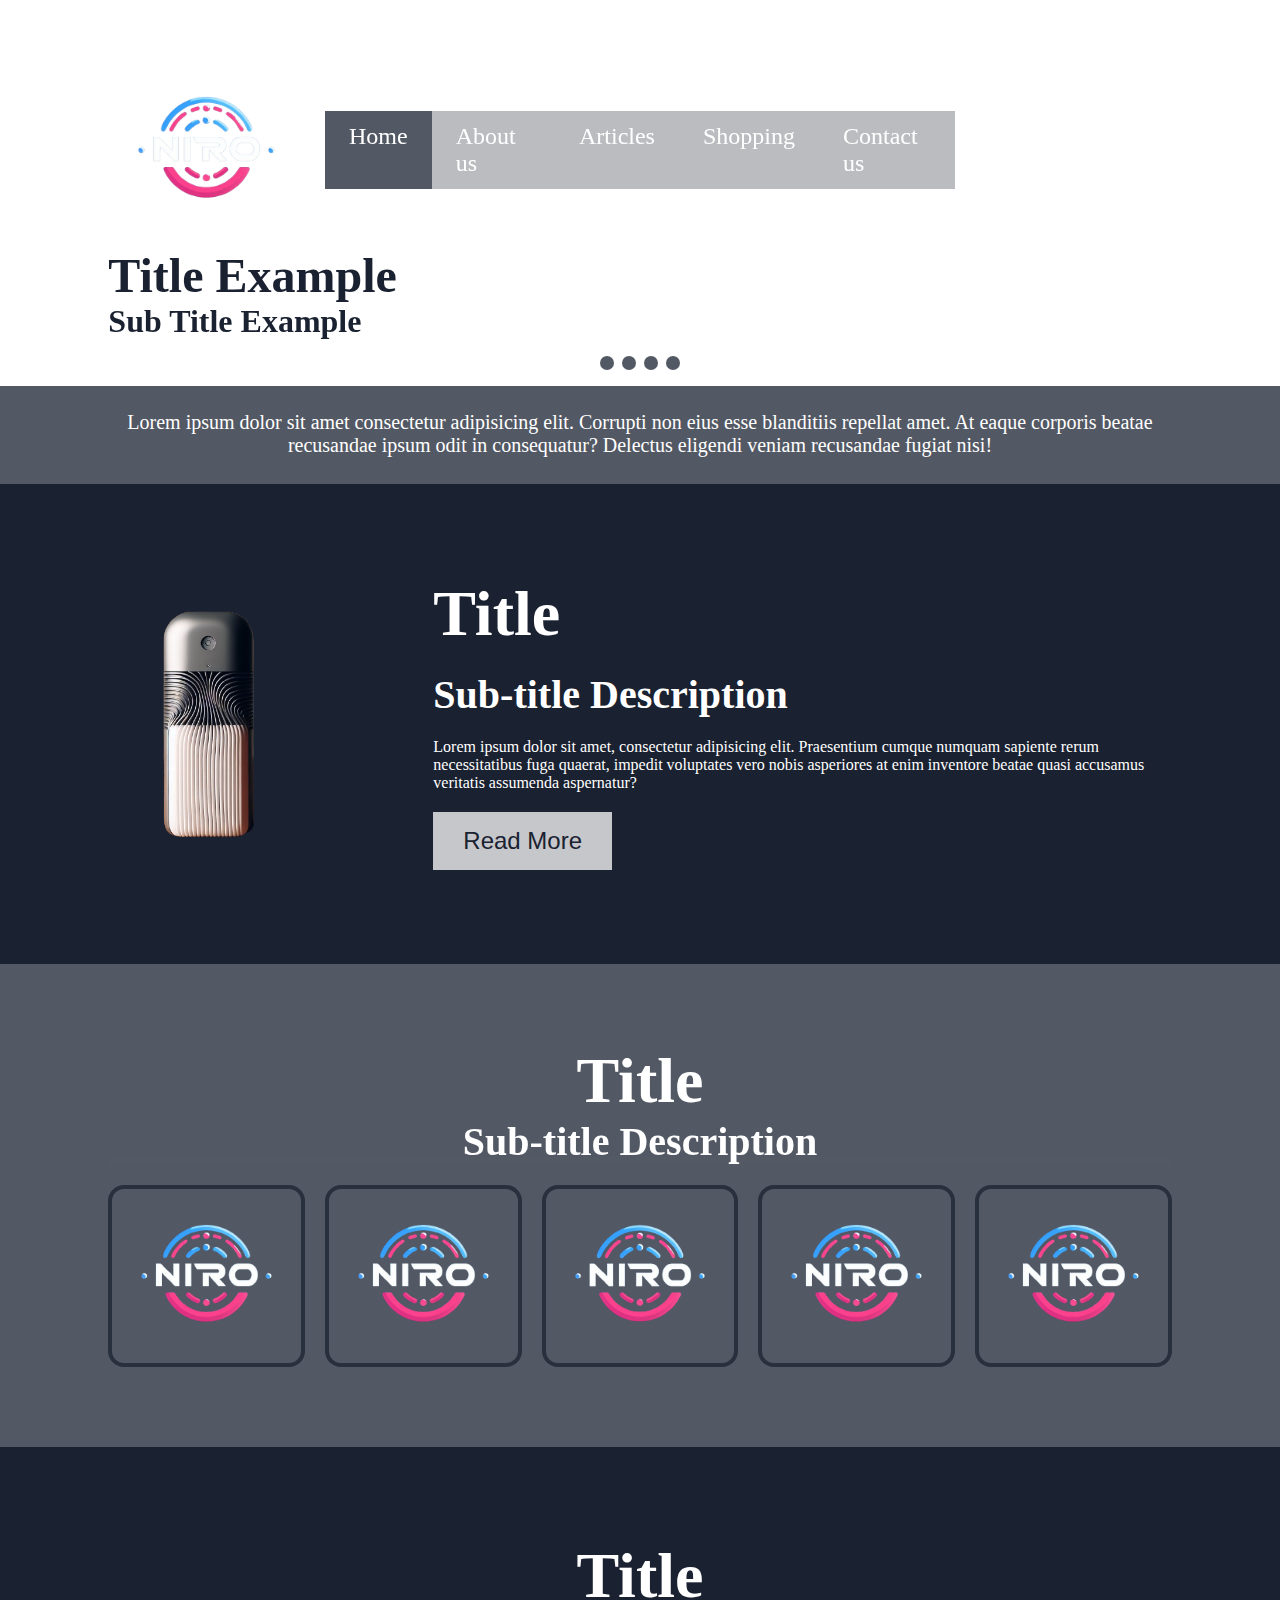
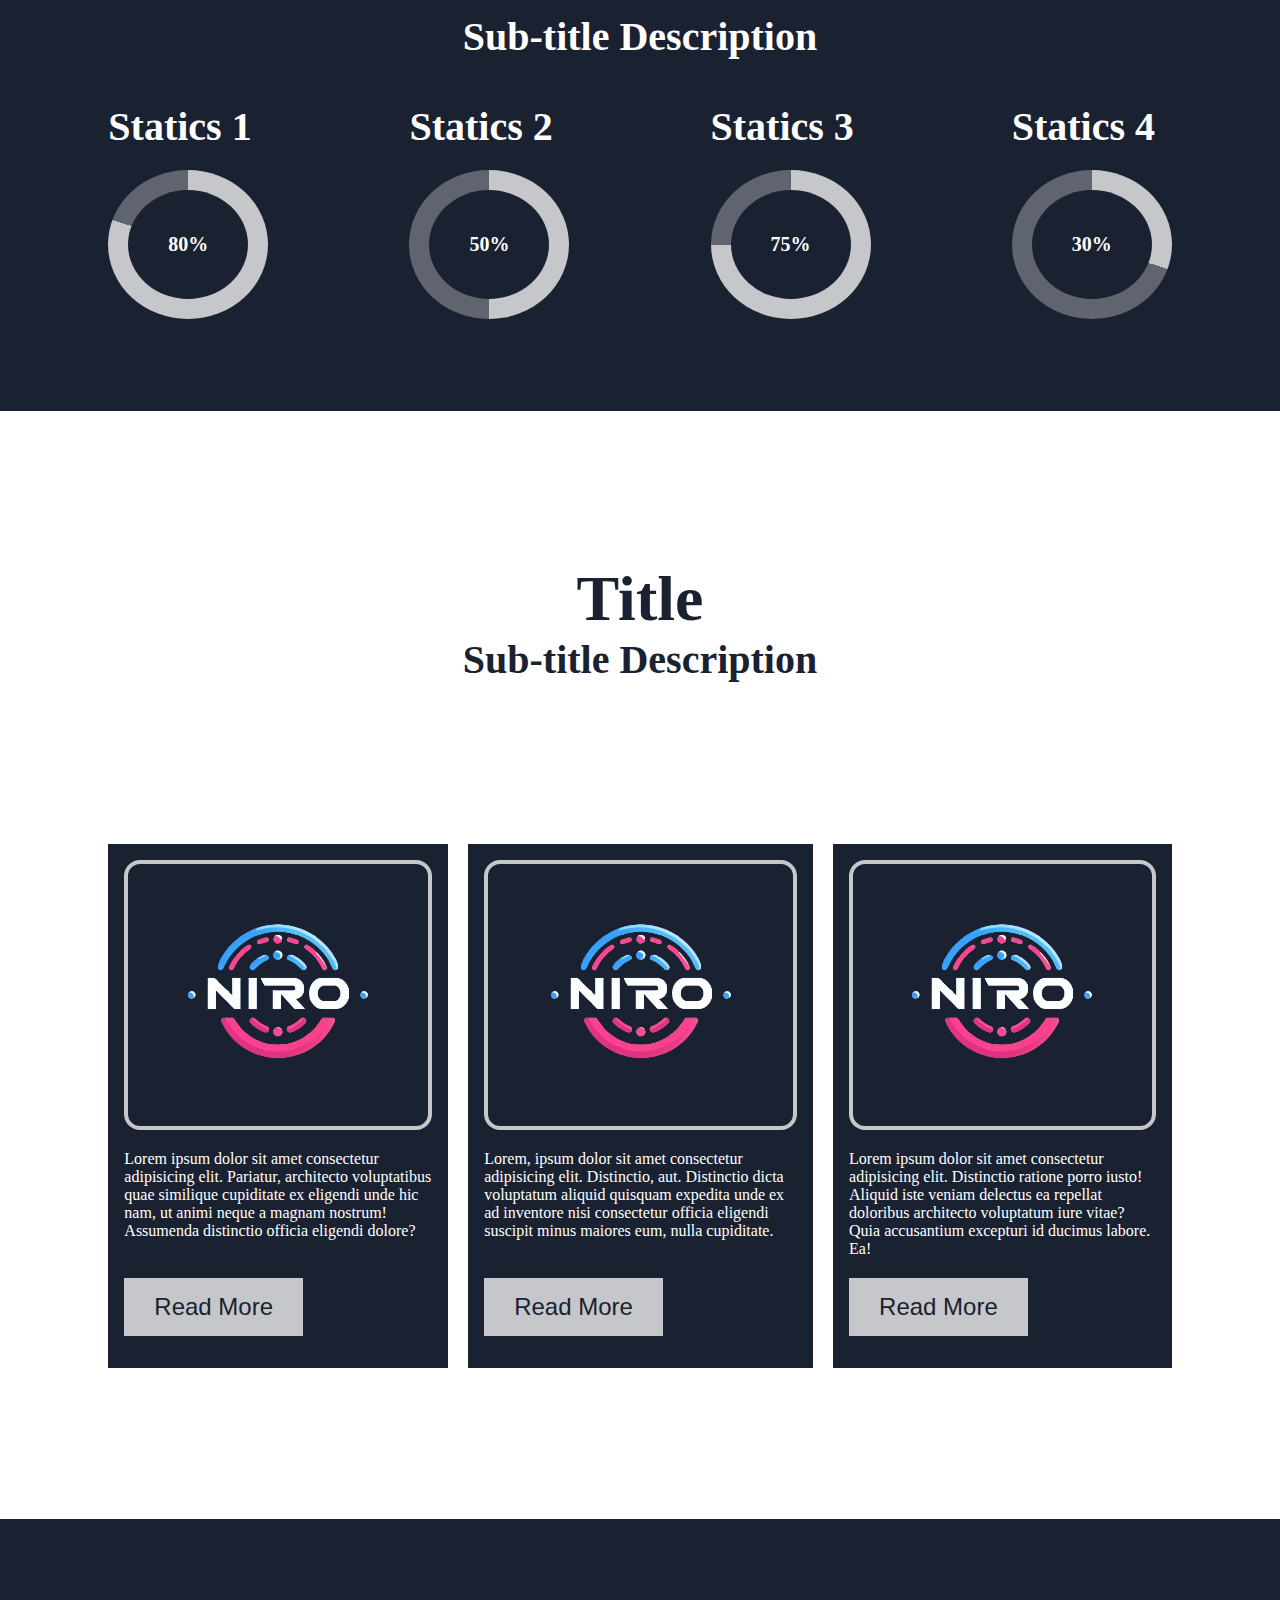
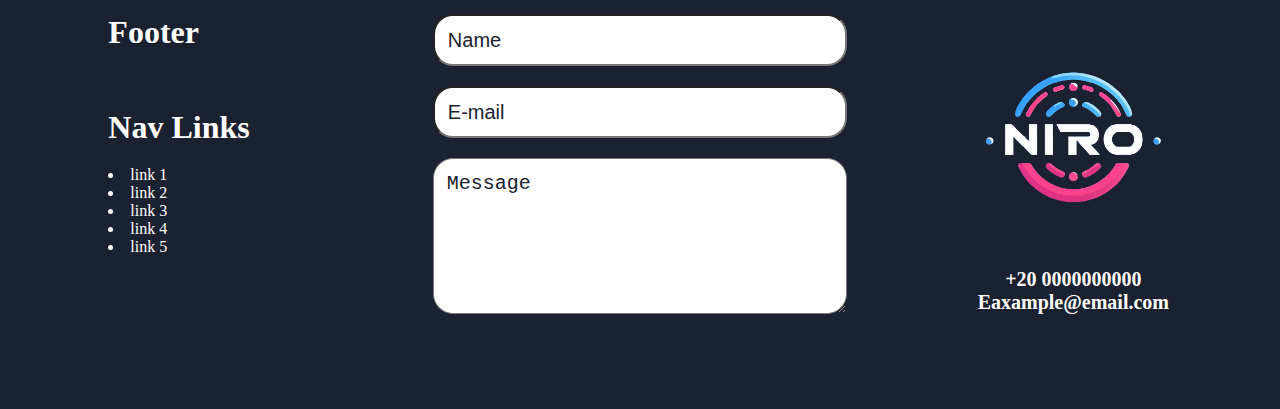
==== index.html @ 6268d71a "Inilaizing" ====
<!DOCTYPE html>
<html lang="en">
  <head>
    <meta charset="UTF-8" />
    <meta name="viewport" content="width=device-width, initial-scale=1.0" />
    <link rel="shortcut icon" href="./images/file.enc" type="image/x-icon" />
    <link rel="stylesheet" href="./glopal.css" />
    <link rel="stylesheet" href="./home.css" />
    <title>Nitro || Home Page</title>
  </head>
  <body>
    <header></header>
    <aside></aside>
    <main>
      <section id="information" class="section1">
        <div class="img-wraper1"></div>
        <article>
          <h1>Title</h1>
          <h3>Sub-title Description</h3>
          <p>
            Lorem ipsum dolor sit amet, consectetur adipisicing elit.
            Praesentium cumque numquam sapiente rerum necessitatibus fuga
            quaerat, impedit voluptates vero nobis asperiores at enim inventore
            beatae quasi accusamus veritatis assumenda aspernatur?
          </p>
          <button>Read More</button>
        </article>
      </section>
      <section id="gallery-slider" class="section2">
        <div class="info-wraper1">
          <h1>Title</h1>
          <h3>Sub-title Description</h3>
        </div>
        <div class="img-wraper1">
          <div class="img-wraper2"></div>
          <div class="img-wraper2"></div>
          <div class="img-wraper2"></div>
          <div class="img-wraper2"></div>
          <div class="img-wraper2"></div>
        </div>
      </section>
      <section id="statics" class="section3">
        <div class="info-wraper1">
          <h1>Title</h1>
          <h3>Sub-title Description</h3>
        </div>
        <div class="info-wraper2">
          <div class="info-wraper3">
            <h3>Statics 1</h3>
            <div class="range range1">
              <div class="precent">80%</div>
            </div>
          </div>
          <div class="info-wraper3">
            <h3>Statics 2</h3>
            <div class="range range2">
              <div class="precent">50%</div>
            </div>
          </div>
          <div class="info-wraper3">
            <h3>Statics 3</h3>
            <div class="range range3">
              <div class="precent">75%</div>
            </div>
          </div>
          <div class="info-wraper3">
            <h3>Statics 4</h3>
            <div class="range range4">
              <div class="precent">30%</div>
            </div>
          </div>
        </div>
      </section>
      <section id="reviews" class="section4">
        <div class="info-wraper1">
          <h1>Title</h1>
          <h3>Sub-title Description</h3>
        </div>
        <div class="info-wraper2">
          <div class="info-wraper3">
            <div class="img-wraper1"></div>
            <p>
              Lorem ipsum dolor sit amet consectetur adipisicing elit. Pariatur,
              architecto voluptatibus quae similique cupiditate ex eligendi unde
              hic nam, ut animi neque a magnam nostrum! Assumenda distinctio
              officia eligendi dolore?
            </p>
            <button>Read More</button>
          </div>
          <div class="info-wraper3">
            <div class="img-wraper1"></div>
            <p>
              Lorem, ipsum dolor sit amet consectetur adipisicing elit.
              Distinctio, aut. Distinctio dicta voluptatum aliquid quisquam
              expedita unde ex ad inventore nisi consectetur officia eligendi
              suscipit minus maiores eum, nulla cupiditate.
            </p>
            <button>Read More</button>
          </div>
          <div class="info-wraper3">
            <div class="img-wraper1"></div>
            <p>
              Lorem ipsum dolor sit amet consectetur adipisicing elit.
              Distinctio ratione porro iusto! Aliquid iste veniam delectus ea
              repellat doloribus architecto voluptatum iure vitae? Quia
              accusantium excepturi id ducimus labore. Ea!
            </p>
            <button>Read More</button>
          </div>
        </div>
        <div class="slider">
          <span id="r1"></span>
          <span id="r2"></span>
          <span id="r3"></span>
          <span id="r4"></span>
        </div>
      </section>
    </main>
    <footer></footer>
    <script src="./glopal.js"></script>
    <script src="./home.js"></script>
  </body>
</html>
---- glopal.css ----
* {
    margin: 0;
    padding: 0;
    box-sizing: border-box;
}
:root {
    --color1: rgba(255, 255, 255, 100%);
    --color1-75: rgba(255, 255, 255, 75%);
    --color1-50: rgba(255, 255, 255, 50%);
    --color1-30: rgba(255, 255, 255, 30%);
    --color2: rgba(26, 33, 48, 100%);
    --color2-75: rgba(26, 33, 48, 75%);
    --color2-50: rgba(26, 33, 48, 50%);
    --color2-30: rgba(26, 33, 48, 30%);
    --color3: rgba(131, 180, 255, 100%);
    --color3-75: rgba(131, 180, 255, 75%);
    --color3-50: rgba(131, 180, 255, 50%);
    --color3-30: rgba(131, 180, 255, 30%);
}
/* #################### header #################### */
header {
    background: url(./images/476eaed507dc46eaae9f7516cd02522b.png~tplv-6bxrjdptv7-image.png) no-repeat;
    background-position: top center;
    background-size: cover;
    background-color: var(--color1-40);
    background-blend-mode: overlay;
    display: grid;
    grid-template-columns: repeat(12, 1fr);
    grid-template-rows: 2fr 0.75fr auto 1fr;
    padding:  3.25em 0 0 0;
    color: var(--color2);
    column-gap: 1.25em;
    animation: positioning 10s ease-in-out infinite alternate;
}
header .info-wraper1 {
    grid-area: 1 / 2 / 1 span / 10 span;
    display: grid;
    grid-template-columns: repeat(10, 1fr);
    grid-template-rows: 0.5fr 0.25fr 0.5fr;
    backdrop-filter: blur(0.25em);
    gap: 1.25em;
}
header .info-wraper1 .logo {
    grid-area: 1 / 1 / 3 span / 2 span;
    background: url(./images/778888e7e22f4e7ca39a006583a28d4b.png_tplv-6bxrjdptv7-image-removebg-preview.png) no-repeat;
    background-position: center center;
    background-size: cover;
}
header .info-wraper1 nav{
    grid-area: 2 / 3 / 1 span / 6 span;
    display: flex;
    color: var(--color1);
    font-size: 1.5em;
}
header .info-wraper1 nav div {
    padding: 0.5em 1em;
    cursor: pointer;
    background: var(--color2-30);
}
header .info-wraper1 nav div:hover {
    background: var(--color2-75);
    transition: 0.25s ease-in;
}
header .info-wraper2 {
    grid-area: 2 / 2 / 1 span / 10 span;
    backdrop-filter: blur(0.25em);
}
header .info-wraper2 h2 {
    font-size: 3em;
}
header .info-wraper2 h4 {
    font-size: 2em;
}
header .slider {
    grid-area: 3 / 2 / 1 span / 10 span;
    display: flex;
    justify-content: center;
    gap: 0.5em;
    backdrop-filter: blur(0.25em);
    padding: 1em;
}
header .slider div {
    width: 0.875em;
    height: 0.875em;
    background: var(--color2-75);
    border-radius: 50%;
}
header .info-wraper3 {
    grid-area: 4 / 1 / 1 span / 12 span;
    font-size: 1.25em;
    background: var(--color2-75);
    color: var(--color1);
    display: grid;
    grid-template-columns: repeat(12, 1fr);
    grid-template-rows: 0.5fr 1fr 0.5fr;
    text-align: center;
}
header .info-wraper3 p {
    grid-area: 2 / 2 / 1 span / 10 span;
}
/* #################### Footer #################### */
footer {
    display: grid;
    grid-template-columns: repeat(12, 1fr);
    grid-template-rows: 1fr 4fr 1fr;
    gap: 1.25em;
    color: var(--color1);
    background: var(--color2);
}
footer .info-wraper1 {
    grid-area: 2 / 2 / 1 span / 3 span;
    display: flex;
    flex-flow: column;
    justify-content: space-between;
}
footer .info-wraper1 h4 {
    font-size: 2em;
}
footer .info-wraper1 .info-wraper2 {
    display: flex;
    flex-flow: column;
    gap: 1.25em;
}
footer .info-wraper1 .info-wraper2 ul {
    list-style-position: inside;
    display: flex;
    flex-flow: column;
}
footer .info-wraper1 .info-wraper2 ul li {
    cursor: pointer;
}
footer form {
    grid-area: 2 / 5 / 1 span / 4 span;
    display: grid;
    grid-template-rows: 1fr 1fr 3fr;
    gap: 1.25em;
}
footer form * {
    padding: 0.625em;
    font-size: 1.25em;
    border-radius: 1em;
}
footer form *::placeholder{
    color: var(--color2);
}
footer form textarea {
    font-size: 1.25rem;
}
footer .info-wraper3 {
    grid-area: 2 / 10 / 1 span / 2 span;
    display: grid;
    grid-template-rows: 1fr auto auto;
    font-size: 1.25em;
    text-align: center;
    font-weight: 600;
}
footer .info-wraper3 .logo {
    background: url(./images/778888e7e22f4e7ca39a006583a28d4b.png_tplv-6bxrjdptv7-image-removebg-preview.png) no-repeat;
    background-position: center center;
    background-size: cover;
}
/* #################### Animations #################### */
@keyframes positioning {
    0%{
        background-position: top center;
    }
    
    100% {
        background-position: bottom center;
    }
}
@keyframes hover {
    0% {
        background: linear-gradient(0deg, var(--color1)0%, var(--color1-75) 5%);
        color: var(--color1);
    }
    10% {
        background: linear-gradient(0deg, var(--color1)10%, var(--color1-75)20%);
        color: var(--color1);
    }
    20% {
        background: linear-gradient(0deg, var(--color1)20%, var(--color1-75)30%);
        color: var(--color1);
    }
    30% {
        background: linear-gradient(0deg, var(--color1)30%, var(--color1-75)40%);
        color: var(--color1);
    }
    40% {
        background: linear-gradient(0deg, var(--color1)40%, var(--color1-75)50%);
        color: var(--color1);
    }
    50% {
        background: linear-gradient(0deg, var(--color1)50%, var(--color1-75)60%);
        color: var(--color1);
    }
    60% {
        background: linear-gradient(0deg, var(--color1)60%, var(--color1-75)70%);
    }
    70% {
        background: linear-gradient(0deg, var(--color1)70%, var(--color1-75)80%);
    }
    80% {
        background: linear-gradient(0deg, var(--color1)80%, var(--color1-75)90%);
    }
    90% {
        background: linear-gradient(0deg, var(--color1)90%, var(--color1-75)100%);
    }
    100% {
        background: linear-gradient(0deg, var(--color1)100%, var(--color1-75)0%);
    }
    80%, 90%, 100% {
        outline: 0.1em solid var(--color2);
        box-shadow: 0.25em 0.25em 0.1em var(--color1);
    }
}
---- home.css ----
header #home {
    background: var(--color2-75);
}
/* #################### Section 1 #################### */
.section1 {
    background: var(--color2);
    color: var(--color1);
    display: grid;
    grid-template-columns: repeat(12, 1fr);
    grid-template-rows: 1fr 4fr 1fr;
    gap: 1.25em;
}
.section1 .img-wraper1 {
    grid-area: 2 / 2 / 1 span / 2 span;
    background: url(./images/bde7b0c1f82141dc91008e9b237a18a7.png_tplv-6bxrjdptv7-image-removebg-preview.png) no-repeat;
    background-position: center center;
    background-size: cover;
    border-radius: 1em;
}
.section1 article {
    grid-area: 2 / 5 / 1 span / 7 span;
    display: flex;
    flex-flow: column;
    gap: 1.25em;
    align-items: flex-start;
}
.section1 article h1 {
    font-size: 4em;
}
.section1 article h3 {
    font-size: 2.5em;
}
.section1 article button {
    font-size: 1.5em;
    padding: 0.625em 1.25em;
    background: var(--color1-75);
    color: var(--color2);
    border: none;
    cursor: pointer;
}
.section1 article button:hover {
    animation: hover 0.25s ease-in-out both alternate;
}
/* #################### Section 2 #################### */
.section2 {
    display: grid;
    grid-template-columns: repeat(12, 1fr);
    grid-template-rows: 1fr 2fr 3fr 1fr;
    gap: 1.25em;
    background-image: url(./images/db9808a01d484c7fa29d66a79b3c6370.png~tplv-6bxrjdptv7-image.png);
    background-position: center;
    background-color: var(--color2-75);
    background-blend-mode: color;
    color: var(--color1);
}
.section2 .info-wraper1 {
    grid-area: 2 / 2 / 1 span / 10 span;
    text-align: center;
    backdrop-filter: blur(0.2em);
}
.section2 .info-wraper1 h1 {
    font-size: 4em;
}
.section2 .info-wraper1 h3 {
    font-size: 2.5em;
}
.section2 .img-wraper1 {
    grid-area: 3 / 2 / 1 span / 10 span;
    display: flex;
    gap: 1.25em;
}
.section2 .img-wraper1 .img-wraper2 {
    width: calc((100% - 1.25em) / 3);
    border-radius: 1em;
    background: url(./images/778888e7e22f4e7ca39a006583a28d4b.png_tplv-6bxrjdptv7-image-removebg-preview.png) no-repeat;
    background-position: center center;
    background-size: cover;
    border: 0.25em solid var(--color2-75);
    transition: 0.25s ease-in-out;
    cursor: pointer;
}
.section2 .img-wraper1 .img-wraper2:hover {
    width: calc((100% - 1.25em) / 2);
    transition: 0.25s ease-in-out;
}
/* #################### Section 3 #################### */
.section3 {
    display: grid;
    grid-template-columns: repeat(12, 1fr);
    grid-template-rows: 1fr 2fr 3fr 1fr;
    gap: 1.25em;
    background: var(--color2);
    color: var(--color1)
}
.section3 .info-wraper1 {
    grid-area: 2 / 2 / 1 span / 10 span;
    text-align: center;
}
.section3 .info-wraper1 h1 {
    font-size: 4em;
}
.section3 .info-wraper1 h3 {
    font-size: 2.5em;
}
.section3 .info-wraper2 {
    grid-area: 3 / 2 / 1 span / 10 span;
    display: flex;
    justify-content: space-between;
}
.section3 .info-wraper2 .info-wraper3 {
    display: flex;
    flex-flow: column;
    gap: 1.25em;
}
.section3 .info-wraper2 .info-wraper3 h3 {
    font-size: 2.5em;
}
.range {
    background: conic-gradient(var(--color1-75)80%, var(--color1-30)0);
    padding: 1.25em;
    border-radius: 50%;
}
.range2 {
    background: conic-gradient(var(--color1-75)50%, var(--color1-30)0);
}
.range3 {
    background: conic-gradient(var(--color1-75)75%, var(--color1-30)0);
}
.range4 {
    background: conic-gradient(var(--color1-75)30%, var(--color1-30)0);
}
.precent {
    text-align: center;
    background: var(--color2);
    border-radius: 50%;
    font-size: 1.25em;
    padding: 2.15em 2em;
    font-weight: 800;
    width: fit-content;
}
/* #################### Section 4 #################### */
.section4 {
    display: grid;
    grid-template-columns: repeat(12, 1fr);
    grid-template-rows: 1fr 2fr 4fr 1fr;
    gap: 1.25em;
    color: var(--color2);
}
.section4 .info-wraper1 {
    grid-area: 2 / 2 / 1 span / 10 span;
    text-align: center;
}
.section4 .info-wraper1 h1 {
    font-size: 4em;
}
.section4 .info-wraper1 h3 {
    font-size: 2.5em;
}
.section4 .info-wraper2 {
    grid-area: 3 / 2 / 1 span / 10 span;
    display: flex;
    gap: 1.25em;
}
.section4 .info-wraper2 .info-wraper3 {
    display: grid;
    grid-template-rows: 2.5fr 1fr auto;
    gap: 1.25em;
    background: var(--color2);
    color: var(--color1);
    padding: 1em 1em 2em 1em;
}
.section4 .info-wraper2 .info-wraper3 .img-wraper1 {
    background: url(./images/778888e7e22f4e7ca39a006583a28d4b.png_tplv-6bxrjdptv7-image-removebg-preview.png) no-repeat;
    background-position: center center;
    background-size: contain;
    border: 0.25em solid var(--color1-75);
    border-radius: 1em;
    cursor: pointer;
}
.section4 .info-wraper2 .info-wraper3 .img-wraper1:hover {
    transition: 0.25s ease-in;
    background-blend-mode: color;
    background-color: var(--color1-30);
    backdrop-filter: blur(2em);
}
.section4 .info-wraper2 .info-wraper3 button {
    width: fit-content;
    font-size: 1.5em;
    padding: 0.625em 1.25em;
    background: var(--color1-75);
    color: var(--color2);
    border: none;
    cursor: pointer;
}
.section4 .info-wraper2 .info-wraper3 button:hover {
    animation: hover 0.25s ease-in-out both alternate;
}
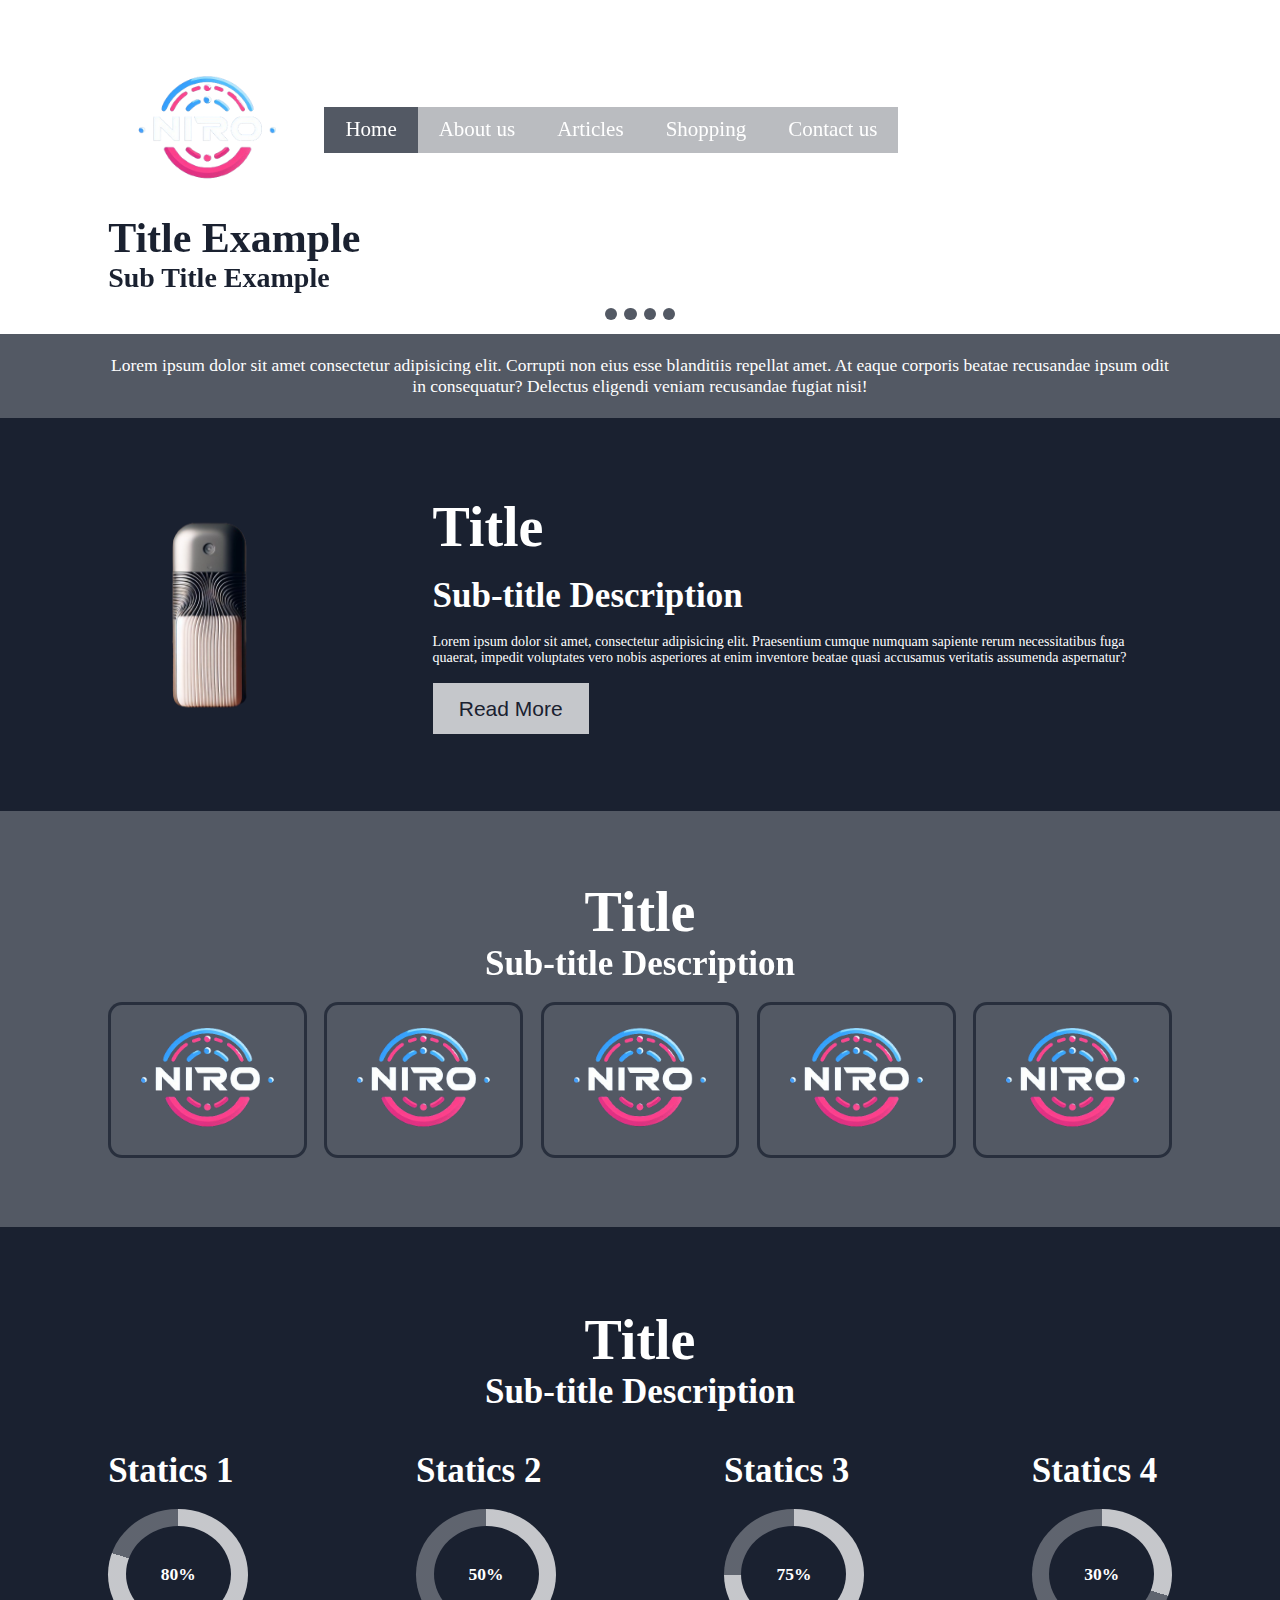
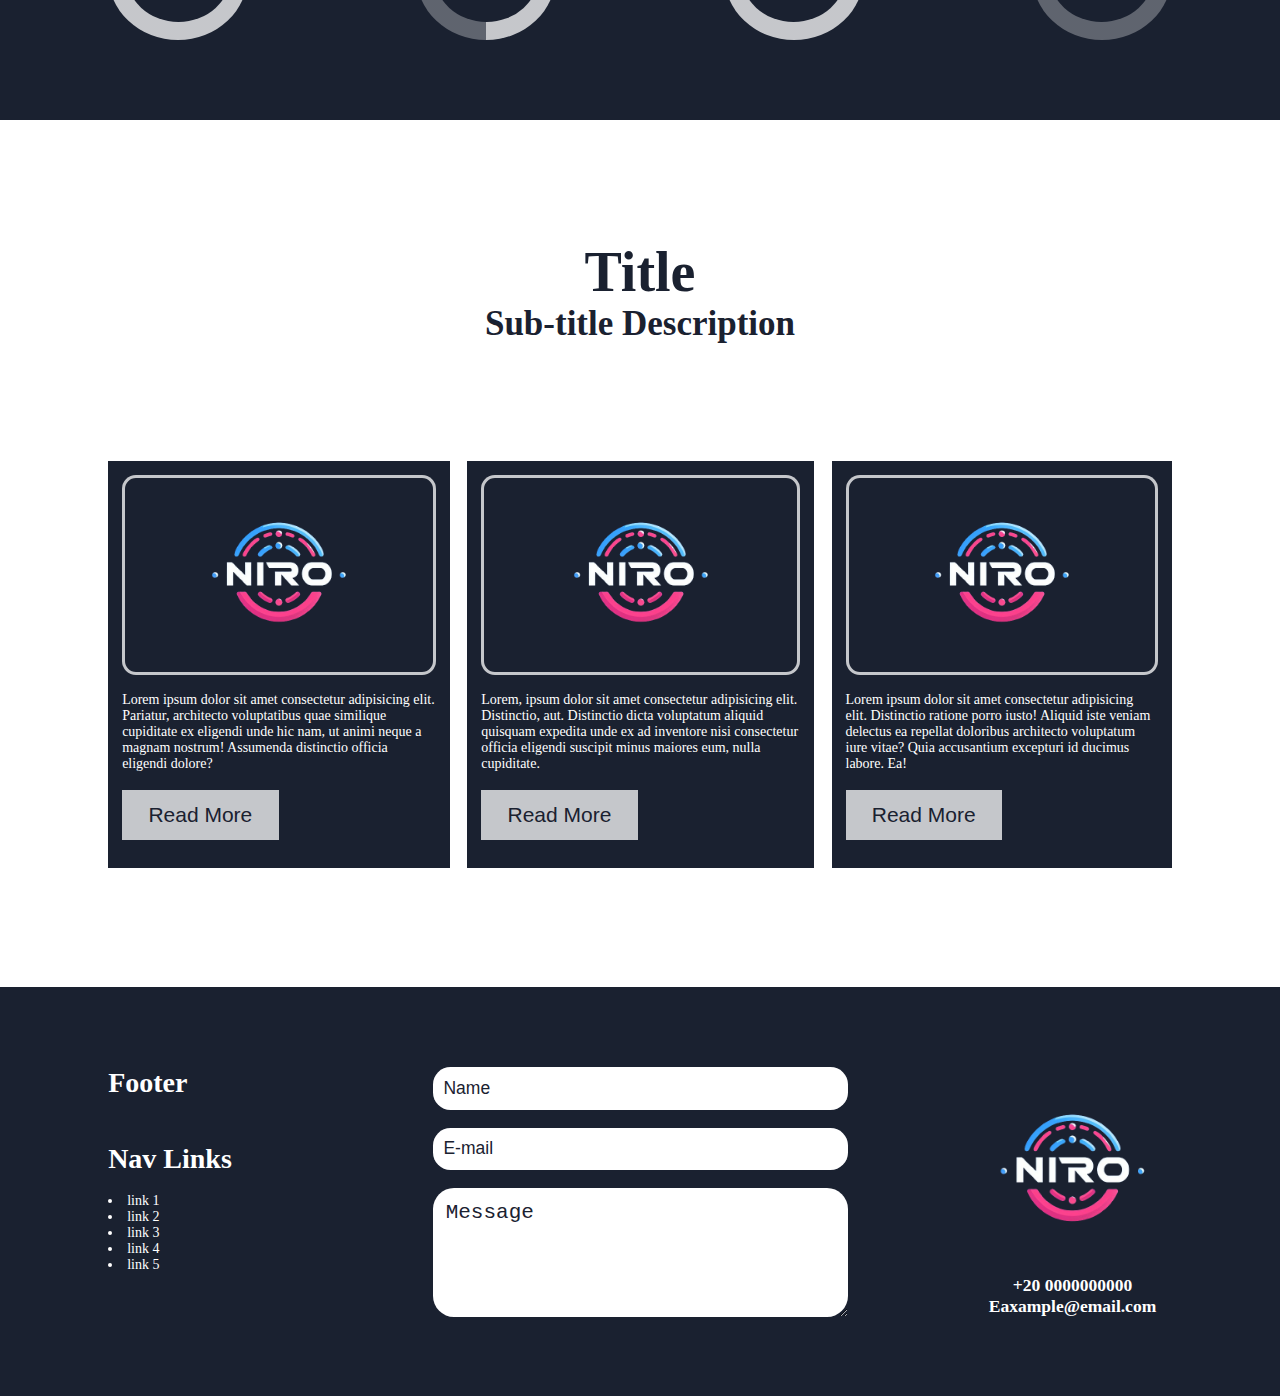
==== commit a25bee34: "Edite 2" ====
--- a/index.html
+++ b/index.html
@@ -3,7 +3,7 @@
   <head>
     <meta charset="UTF-8" />
     <meta name="viewport" content="width=device-width, initial-scale=1.0" />
-    <link rel="shortcut icon" href="./images/file.enc" type="image/x-icon" />
+    <link rel="shortcut icon" href="./images/Icon.png" type="image/x-icon" />
     <link rel="stylesheet" href="./glopal.css" />
     <link rel="stylesheet" href="./home.css" />
     <title>Nitro || Home Page</title>
--- a/glopal.css
+++ b/glopal.css
@@ -1,216 +1,256 @@
 * {
-    margin: 0;
-    padding: 0;
-    box-sizing: border-box;
+  margin: 0;
+  padding: 0;
+  box-sizing: border-box;
+  scroll-behavior: smooth;
 }
 :root {
-    --color1: rgba(255, 255, 255, 100%);
-    --color1-75: rgba(255, 255, 255, 75%);
-    --color1-50: rgba(255, 255, 255, 50%);
-    --color1-30: rgba(255, 255, 255, 30%);
-    --color2: rgba(26, 33, 48, 100%);
-    --color2-75: rgba(26, 33, 48, 75%);
-    --color2-50: rgba(26, 33, 48, 50%);
-    --color2-30: rgba(26, 33, 48, 30%);
-    --color3: rgba(131, 180, 255, 100%);
-    --color3-75: rgba(131, 180, 255, 75%);
-    --color3-50: rgba(131, 180, 255, 50%);
-    --color3-30: rgba(131, 180, 255, 30%);
+  --color1: rgba(255, 255, 255, 100%);
+  --color1-75: rgba(255, 255, 255, 75%);
+  --color1-50: rgba(255, 255, 255, 50%);
+  --color1-30: rgba(255, 255, 255, 30%);
+  --color2: rgba(26, 33, 48, 100%);
+  --color2-75: rgba(26, 33, 48, 75%);
+  --color2-50: rgba(26, 33, 48, 50%);
+  --color2-30: rgba(26, 33, 48, 30%);
+  --color3: rgba(131, 180, 255, 100%);
+  --color3-75: rgba(131, 180, 255, 75%);
+  --color3-50: rgba(131, 180, 255, 50%);
+  --color3-30: rgba(131, 180, 255, 30%);
 }
 /* #################### header #################### */
 header {
-    background: url(./images/476eaed507dc46eaae9f7516cd02522b.png~tplv-6bxrjdptv7-image.png) no-repeat;
-    background-position: top center;
-    background-size: cover;
-    background-color: var(--color1-40);
-    background-blend-mode: overlay;
-    display: grid;
-    grid-template-columns: repeat(12, 1fr);
-    grid-template-rows: 2fr 0.75fr auto 1fr;
-    padding:  3.25em 0 0 0;
-    color: var(--color2);
-    column-gap: 1.25em;
-    animation: positioning 10s ease-in-out infinite alternate;
+  background: url(./images/476eaed507dc46eaae9f7516cd02522b.png~tplv-6bxrjdptv7-image.png)
+    no-repeat;
+  background-position: top center;
+  background-size: cover;
+  background-color: var(--color1-40);
+  background-blend-mode: overlay;
+  display: grid;
+  grid-template-columns: repeat(12, 1fr);
+  grid-template-rows: 2fr 0.75fr auto 1fr;
+  padding: 3.25em 0 0 0;
+  color: var(--color2);
+  column-gap: 1.25em;
+  animation: positioning 10s ease-in-out infinite alternate;
 }
 header .info-wraper1 {
-    grid-area: 1 / 2 / 1 span / 10 span;
-    display: grid;
-    grid-template-columns: repeat(10, 1fr);
-    grid-template-rows: 0.5fr 0.25fr 0.5fr;
-    backdrop-filter: blur(0.25em);
-    gap: 1.25em;
+  grid-area: 1 / 2 / 1 span / 10 span;
+  display: grid;
+  grid-template-columns: repeat(10, 1fr);
+  grid-template-rows: 0.5fr 0.25fr 0.5fr;
+  backdrop-filter: blur(0.25em);
+  gap: 1.25em;
 }
 header .info-wraper1 .logo {
-    grid-area: 1 / 1 / 3 span / 2 span;
-    background: url(./images/778888e7e22f4e7ca39a006583a28d4b.png_tplv-6bxrjdptv7-image-removebg-preview.png) no-repeat;
-    background-position: center center;
-    background-size: cover;
-}
-header .info-wraper1 nav{
-    grid-area: 2 / 3 / 1 span / 6 span;
-    display: flex;
-    color: var(--color1);
-    font-size: 1.5em;
+  grid-area: 1 / 1 / 3 span / 2 span;
+  background: url(./images/778888e7e22f4e7ca39a006583a28d4b.png_tplv-6bxrjdptv7-image-removebg-preview.png)
+    no-repeat;
+  background-position: center center;
+  background-size: cover;
+}
+header .info-wraper1 nav {
+  grid-area: 2 / 3 / 1 span / 6 span;
+  display: flex;
+  color: var(--color1);
+  font-size: 1.5em;
 }
 header .info-wraper1 nav div {
-    padding: 0.5em 1em;
-    cursor: pointer;
-    background: var(--color2-30);
+  padding: 0.5em 1em;
+  cursor: pointer;
+  background: var(--color2-30);
 }
 header .info-wraper1 nav div:hover {
-    background: var(--color2-75);
-    transition: 0.25s ease-in;
+  background: var(--color2-75);
+  transition: 0.25s ease-in;
 }
 header .info-wraper2 {
-    grid-area: 2 / 2 / 1 span / 10 span;
-    backdrop-filter: blur(0.25em);
+  grid-area: 2 / 2 / 1 span / 10 span;
+  backdrop-filter: blur(0.25em);
 }
 header .info-wraper2 h2 {
-    font-size: 3em;
+  font-size: 3em;
 }
 header .info-wraper2 h4 {
-    font-size: 2em;
+  font-size: 2em;
 }
 header .slider {
-    grid-area: 3 / 2 / 1 span / 10 span;
-    display: flex;
-    justify-content: center;
-    gap: 0.5em;
-    backdrop-filter: blur(0.25em);
-    padding: 1em;
+  grid-area: 3 / 2 / 1 span / 10 span;
+  display: flex;
+  justify-content: center;
+  gap: 0.5em;
+  backdrop-filter: blur(0.25em);
+  padding: 1em;
 }
 header .slider div {
-    width: 0.875em;
-    height: 0.875em;
-    background: var(--color2-75);
-    border-radius: 50%;
+  width: 0.875em;
+  height: 0.875em;
+  background: var(--color2-75);
+  border-radius: 50%;
 }
 header .info-wraper3 {
-    grid-area: 4 / 1 / 1 span / 12 span;
-    font-size: 1.25em;
-    background: var(--color2-75);
-    color: var(--color1);
-    display: grid;
-    grid-template-columns: repeat(12, 1fr);
-    grid-template-rows: 0.5fr 1fr 0.5fr;
-    text-align: center;
+  grid-area: 4 / 1 / 1 span / 12 span;
+  font-size: 1.25em;
+  background: var(--color2-75);
+  color: var(--color1);
+  display: grid;
+  grid-template-columns: repeat(12, 1fr);
+  grid-template-rows: 0.5fr 1fr 0.5fr;
+  text-align: center;
 }
 header .info-wraper3 p {
-    grid-area: 2 / 2 / 1 span / 10 span;
+  grid-area: 2 / 2 / 1 span / 10 span;
 }
 /* #################### Footer #################### */
 footer {
-    display: grid;
-    grid-template-columns: repeat(12, 1fr);
-    grid-template-rows: 1fr 4fr 1fr;
-    gap: 1.25em;
-    color: var(--color1);
-    background: var(--color2);
-}
+  display: grid;
+  grid-template-columns: repeat(12, 1fr);
+  grid-template-rows: 1fr 4fr 1fr;
+  gap: 1.25em;
+  color: var(--color1);
+  background: var(--color2);
+}
+
 footer .info-wraper1 {
-    grid-area: 2 / 2 / 1 span / 3 span;
-    display: flex;
-    flex-flow: column;
-    justify-content: space-between;
+  grid-area: 2 / 2 / 1 span / 3 span;
+  display: flex;
+  flex-flow: column;
+  justify-content: space-between;
 }
 footer .info-wraper1 h4 {
-    font-size: 2em;
+  font-size: 2em;
 }
 footer .info-wraper1 .info-wraper2 {
-    display: flex;
-    flex-flow: column;
-    gap: 1.25em;
+  display: flex;
+  flex-flow: column;
+  gap: 1.25em;
 }
 footer .info-wraper1 .info-wraper2 ul {
-    list-style-position: inside;
-    display: flex;
-    flex-flow: column;
+  list-style-position: inside;
+  display: flex;
+  flex-flow: column;
 }
 footer .info-wraper1 .info-wraper2 ul li {
-    cursor: pointer;
+  cursor: pointer;
 }
 footer form {
-    grid-area: 2 / 5 / 1 span / 4 span;
-    display: grid;
-    grid-template-rows: 1fr 1fr 3fr;
-    gap: 1.25em;
+  grid-area: 2 / 5 / 1 span / 4 span;
+  display: grid;
+  grid-template-rows: 1fr 1fr 3fr;
+  gap: 1.25em;
 }
 footer form * {
-    padding: 0.625em;
-    font-size: 1.25em;
-    border-radius: 1em;
-}
-footer form *::placeholder{
-    color: var(--color2);
+  padding: 0.625em;
+  font-size: 1.25em;
+  border-radius: 1em;
+  border: none;
+}
+footer form *::placeholder {
+  color: var(--color2);
 }
 footer form textarea {
-    font-size: 1.25rem;
+  font-size: 1.5em;
 }
 footer .info-wraper3 {
-    grid-area: 2 / 10 / 1 span / 2 span;
-    display: grid;
-    grid-template-rows: 1fr auto auto;
-    font-size: 1.25em;
-    text-align: center;
-    font-weight: 600;
+  grid-area: 2 / 10 / 1 span / 2 span;
+  display: grid;
+  grid-template-rows: 1fr auto auto;
+  font-size: 1.25em;
+  text-align: center;
+  font-weight: 600;
 }
 footer .info-wraper3 .logo {
-    background: url(./images/778888e7e22f4e7ca39a006583a28d4b.png_tplv-6bxrjdptv7-image-removebg-preview.png) no-repeat;
-    background-position: center center;
-    background-size: cover;
+  background: url(./images/778888e7e22f4e7ca39a006583a28d4b.png_tplv-6bxrjdptv7-image-removebg-preview.png)
+    no-repeat;
+  background-position: center center;
+  background-size: cover;
 }
 /* #################### Animations #################### */
 @keyframes positioning {
-    0%{
-        background-position: top center;
-    }
-    
-    100% {
-        background-position: bottom center;
-    }
+  0% {
+    background-position: top center;
+  }
+
+  100% {
+    background-position: bottom center;
+  }
 }
 @keyframes hover {
-    0% {
-        background: linear-gradient(0deg, var(--color1)0%, var(--color1-75) 5%);
-        color: var(--color1);
-    }
-    10% {
-        background: linear-gradient(0deg, var(--color1)10%, var(--color1-75)20%);
-        color: var(--color1);
-    }
-    20% {
-        background: linear-gradient(0deg, var(--color1)20%, var(--color1-75)30%);
-        color: var(--color1);
-    }
-    30% {
-        background: linear-gradient(0deg, var(--color1)30%, var(--color1-75)40%);
-        color: var(--color1);
-    }
-    40% {
-        background: linear-gradient(0deg, var(--color1)40%, var(--color1-75)50%);
-        color: var(--color1);
-    }
-    50% {
-        background: linear-gradient(0deg, var(--color1)50%, var(--color1-75)60%);
-        color: var(--color1);
-    }
-    60% {
-        background: linear-gradient(0deg, var(--color1)60%, var(--color1-75)70%);
-    }
-    70% {
-        background: linear-gradient(0deg, var(--color1)70%, var(--color1-75)80%);
-    }
-    80% {
-        background: linear-gradient(0deg, var(--color1)80%, var(--color1-75)90%);
-    }
-    90% {
-        background: linear-gradient(0deg, var(--color1)90%, var(--color1-75)100%);
-    }
-    100% {
-        background: linear-gradient(0deg, var(--color1)100%, var(--color1-75)0%);
-    }
-    80%, 90%, 100% {
-        outline: 0.1em solid var(--color2);
-        box-shadow: 0.25em 0.25em 0.1em var(--color1);
-    }
-}
+  0% {
+    background: linear-gradient(0deg, var(--color1) 0%, var(--color1-75) 5%);
+    color: var(--color1);
+  }
+  10% {
+    background: linear-gradient(0deg, var(--color1) 10%, var(--color1-75) 20%);
+    color: var(--color1);
+  }
+  20% {
+    background: linear-gradient(0deg, var(--color1) 20%, var(--color1-75) 30%);
+    color: var(--color1);
+  }
+  30% {
+    background: linear-gradient(0deg, var(--color1) 30%, var(--color1-75) 40%);
+    color: var(--color1);
+  }
+  40% {
+    background: linear-gradient(0deg, var(--color1) 40%, var(--color1-75) 50%);
+    color: var(--color1);
+  }
+  50% {
+    background: linear-gradient(0deg, var(--color1) 50%, var(--color1-75) 60%);
+    color: var(--color1);
+  }
+  60% {
+    background: linear-gradient(0deg, var(--color1) 60%, var(--color1-75) 70%);
+  }
+  70% {
+    background: linear-gradient(0deg, var(--color1) 70%, var(--color1-75) 80%);
+  }
+  80% {
+    background: linear-gradient(0deg, var(--color1) 80%, var(--color1-75) 90%);
+  }
+  90% {
+    background: linear-gradient(0deg, var(--color1) 90%, var(--color1-75) 100%);
+  }
+  100% {
+    background: linear-gradient(0deg, var(--color1) 100%, var(--color1-75) 0%);
+  }
+  80%,
+  90%,
+  100% {
+    outline: 0.1em solid var(--color2);
+    box-shadow: 0.25em 0.25em 0.1em var(--color1);
+  }
+}
+@keyframes show {
+  from {
+    transform: rotatey(90deg);
+    opacity: 0.8;
+    scale: 0.8 1;
+  }
+  50% {
+    opacity: 1;
+    scale: 1;
+    transform: rotatey(0deg);
+  }
+}
+@media screen and (max-width: 1440px) {
+  body {
+    font-size: 14px;
+  }
+}
+@media screen and (max-width: 1024px) {
+  body {
+    font-size: 10px;
+  }
+}
+@media screen and (max-width: 768px) {
+  body {
+    font-size: 8px;
+  }
+}
+@media screen and (max-width: 430px) {
+  body {
+    font-size: 4px;
+  }
+}
--- a/home.css
+++ b/home.css
@@ -1,197 +1,200 @@
 header #home {
-    background: var(--color2-75);
+  background: var(--color2-75);
 }
 /* #################### Section 1 #################### */
 .section1 {
-    background: var(--color2);
-    color: var(--color1);
-    display: grid;
-    grid-template-columns: repeat(12, 1fr);
-    grid-template-rows: 1fr 4fr 1fr;
-    gap: 1.25em;
+  background: var(--color2);
+  color: var(--color1);
+  display: grid;
+  grid-template-columns: repeat(12, 1fr);
+  grid-template-rows: 1fr 4fr 1fr;
+  gap: 1.25em;
 }
 .section1 .img-wraper1 {
-    grid-area: 2 / 2 / 1 span / 2 span;
-    background: url(./images/bde7b0c1f82141dc91008e9b237a18a7.png_tplv-6bxrjdptv7-image-removebg-preview.png) no-repeat;
-    background-position: center center;
-    background-size: cover;
-    border-radius: 1em;
+  grid-area: 2 / 2 / 1 span / 2 span;
+  background: url(./images/bde7b0c1f82141dc91008e9b237a18a7.png_tplv-6bxrjdptv7-image-removebg-preview.png)
+    no-repeat;
+  background-position: center center;
+  background-size: cover;
+  border-radius: 1em;
 }
 .section1 article {
-    grid-area: 2 / 5 / 1 span / 7 span;
-    display: flex;
-    flex-flow: column;
-    gap: 1.25em;
-    align-items: flex-start;
+  grid-area: 2 / 5 / 1 span / 7 span;
+  display: flex;
+  flex-flow: column;
+  gap: 1.25em;
+  align-items: flex-start;
 }
 .section1 article h1 {
-    font-size: 4em;
+  font-size: 4em;
 }
 .section1 article h3 {
-    font-size: 2.5em;
+  font-size: 2.5em;
 }
 .section1 article button {
-    font-size: 1.5em;
-    padding: 0.625em 1.25em;
-    background: var(--color1-75);
-    color: var(--color2);
-    border: none;
-    cursor: pointer;
+  font-size: 1.5em;
+  padding: 0.625em 1.25em;
+  background: var(--color1-75);
+  color: var(--color2);
+  border: none;
+  cursor: pointer;
 }
 .section1 article button:hover {
-    animation: hover 0.25s ease-in-out both alternate;
+  animation: hover 0.25s ease-in-out both alternate;
 }
 /* #################### Section 2 #################### */
 .section2 {
-    display: grid;
-    grid-template-columns: repeat(12, 1fr);
-    grid-template-rows: 1fr 2fr 3fr 1fr;
-    gap: 1.25em;
-    background-image: url(./images/db9808a01d484c7fa29d66a79b3c6370.png~tplv-6bxrjdptv7-image.png);
-    background-position: center;
-    background-color: var(--color2-75);
-    background-blend-mode: color;
-    color: var(--color1);
+  display: grid;
+  grid-template-columns: repeat(12, 1fr);
+  grid-template-rows: 1fr 2fr 3fr 1fr;
+  gap: 1.25em;
+  background-image: url(./images/db9808a01d484c7fa29d66a79b3c6370.png~tplv-6bxrjdptv7-image.png);
+  background-position: center;
+  background-color: var(--color2-75);
+  background-blend-mode: color;
+  color: var(--color1);
 }
 .section2 .info-wraper1 {
-    grid-area: 2 / 2 / 1 span / 10 span;
-    text-align: center;
-    backdrop-filter: blur(0.2em);
+  grid-area: 2 / 2 / 1 span / 10 span;
+  text-align: center;
+  backdrop-filter: blur(0.2em);
 }
 .section2 .info-wraper1 h1 {
-    font-size: 4em;
+  font-size: 4em;
 }
 .section2 .info-wraper1 h3 {
-    font-size: 2.5em;
+  font-size: 2.5em;
 }
 .section2 .img-wraper1 {
-    grid-area: 3 / 2 / 1 span / 10 span;
-    display: flex;
-    gap: 1.25em;
+  grid-area: 3 / 2 / 1 span / 10 span;
+  display: flex;
+  gap: 1.25em;
 }
 .section2 .img-wraper1 .img-wraper2 {
-    width: calc((100% - 1.25em) / 3);
-    border-radius: 1em;
-    background: url(./images/778888e7e22f4e7ca39a006583a28d4b.png_tplv-6bxrjdptv7-image-removebg-preview.png) no-repeat;
-    background-position: center center;
-    background-size: cover;
-    border: 0.25em solid var(--color2-75);
-    transition: 0.25s ease-in-out;
-    cursor: pointer;
+  width: calc((100% - 1.25em) / 3);
+  border-radius: 1em;
+  background: url(./images/778888e7e22f4e7ca39a006583a28d4b.png_tplv-6bxrjdptv7-image-removebg-preview.png)
+    no-repeat;
+  background-position: center center;
+  background-size: cover;
+  border: 0.25em solid var(--color2-75);
+  transition: 0.25s ease-in-out;
+  cursor: pointer;
 }
 .section2 .img-wraper1 .img-wraper2:hover {
-    width: calc((100% - 1.25em) / 2);
-    transition: 0.25s ease-in-out;
+  width: calc((100% - 1.25em) / 2);
+  transition: 0.25s ease-in-out;
 }
 /* #################### Section 3 #################### */
 .section3 {
-    display: grid;
-    grid-template-columns: repeat(12, 1fr);
-    grid-template-rows: 1fr 2fr 3fr 1fr;
-    gap: 1.25em;
-    background: var(--color2);
-    color: var(--color1)
+  display: grid;
+  grid-template-columns: repeat(12, 1fr);
+  grid-template-rows: 1fr 2fr 3fr 1fr;
+  gap: 1.25em;
+  background: var(--color2);
+  color: var(--color1);
 }
 .section3 .info-wraper1 {
-    grid-area: 2 / 2 / 1 span / 10 span;
-    text-align: center;
+  grid-area: 2 / 2 / 1 span / 10 span;
+  text-align: center;
 }
 .section3 .info-wraper1 h1 {
-    font-size: 4em;
+  font-size: 4em;
 }
 .section3 .info-wraper1 h3 {
-    font-size: 2.5em;
+  font-size: 2.5em;
 }
 .section3 .info-wraper2 {
-    grid-area: 3 / 2 / 1 span / 10 span;
-    display: flex;
-    justify-content: space-between;
+  grid-area: 3 / 2 / 1 span / 10 span;
+  display: flex;
+  justify-content: space-between;
 }
 .section3 .info-wraper2 .info-wraper3 {
-    display: flex;
-    flex-flow: column;
-    gap: 1.25em;
+  display: flex;
+  flex-flow: column;
+  gap: 1.25em;
 }
 .section3 .info-wraper2 .info-wraper3 h3 {
-    font-size: 2.5em;
+  font-size: 2.5em;
 }
 .range {
-    background: conic-gradient(var(--color1-75)80%, var(--color1-30)0);
-    padding: 1.25em;
-    border-radius: 50%;
+  background: conic-gradient(var(--color1-75) 80%, var(--color1-30) 0);
+  padding: 1.25em;
+  border-radius: 50%;
 }
 .range2 {
-    background: conic-gradient(var(--color1-75)50%, var(--color1-30)0);
+  background: conic-gradient(var(--color1-75) 50%, var(--color1-30) 0);
 }
 .range3 {
-    background: conic-gradient(var(--color1-75)75%, var(--color1-30)0);
+  background: conic-gradient(var(--color1-75) 75%, var(--color1-30) 0);
 }
 .range4 {
-    background: conic-gradient(var(--color1-75)30%, var(--color1-30)0);
+  background: conic-gradient(var(--color1-75) 30%, var(--color1-30) 0);
 }
 .precent {
-    text-align: center;
-    background: var(--color2);
-    border-radius: 50%;
-    font-size: 1.25em;
-    padding: 2.15em 2em;
-    font-weight: 800;
-    width: fit-content;
+  text-align: center;
+  background: var(--color2);
+  border-radius: 50%;
+  font-size: 1.25em;
+  padding: 2.15em 2em;
+  font-weight: 800;
+  width: fit-content;
 }
 /* #################### Section 4 #################### */
 .section4 {
-    display: grid;
-    grid-template-columns: repeat(12, 1fr);
-    grid-template-rows: 1fr 2fr 4fr 1fr;
-    gap: 1.25em;
-    color: var(--color2);
+  display: grid;
+  grid-template-columns: repeat(12, 1fr);
+  grid-template-rows: 1fr 2fr 4fr 1fr;
+  gap: 1.25em;
+  color: var(--color2);
 }
 .section4 .info-wraper1 {
-    grid-area: 2 / 2 / 1 span / 10 span;
-    text-align: center;
+  grid-area: 2 / 2 / 1 span / 10 span;
+  text-align: center;
 }
 .section4 .info-wraper1 h1 {
-    font-size: 4em;
+  font-size: 4em;
 }
 .section4 .info-wraper1 h3 {
-    font-size: 2.5em;
+  font-size: 2.5em;
 }
 .section4 .info-wraper2 {
-    grid-area: 3 / 2 / 1 span / 10 span;
-    display: flex;
-    gap: 1.25em;
+  grid-area: 3 / 2 / 1 span / 10 span;
+  display: flex;
+  gap: 1.25em;
 }
 .section4 .info-wraper2 .info-wraper3 {
-    display: grid;
-    grid-template-rows: 2.5fr 1fr auto;
-    gap: 1.25em;
-    background: var(--color2);
-    color: var(--color1);
-    padding: 1em 1em 2em 1em;
+  display: grid;
+  grid-template-rows: 2.5fr 1fr auto;
+  gap: 1.25em;
+  background: var(--color2);
+  color: var(--color1);
+  padding: 1em 1em 2em 1em;
 }
 .section4 .info-wraper2 .info-wraper3 .img-wraper1 {
-    background: url(./images/778888e7e22f4e7ca39a006583a28d4b.png_tplv-6bxrjdptv7-image-removebg-preview.png) no-repeat;
-    background-position: center center;
-    background-size: contain;
-    border: 0.25em solid var(--color1-75);
-    border-radius: 1em;
-    cursor: pointer;
+  background: url(./images/778888e7e22f4e7ca39a006583a28d4b.png_tplv-6bxrjdptv7-image-removebg-preview.png)
+    no-repeat;
+  background-position: center center;
+  background-size: contain;
+  border: 0.25em solid var(--color1-75);
+  border-radius: 1em;
+  cursor: pointer;
 }
 .section4 .info-wraper2 .info-wraper3 .img-wraper1:hover {
-    transition: 0.25s ease-in;
-    background-blend-mode: color;
-    background-color: var(--color1-30);
-    backdrop-filter: blur(2em);
+  transition: 0.25s ease-in;
+  background-blend-mode: color;
+  background-color: var(--color1-30);
+  backdrop-filter: blur(2em);
 }
 .section4 .info-wraper2 .info-wraper3 button {
-    width: fit-content;
-    font-size: 1.5em;
-    padding: 0.625em 1.25em;
-    background: var(--color1-75);
-    color: var(--color2);
-    border: none;
-    cursor: pointer;
+  width: fit-content;
+  font-size: 1.5em;
+  padding: 0.625em 1.25em;
+  background: var(--color1-75);
+  color: var(--color2);
+  border: none;
+  cursor: pointer;
 }
 .section4 .info-wraper2 .info-wraper3 button:hover {
-    animation: hover 0.25s ease-in-out both alternate;
-}+  animation: hover 0.25s ease-in-out both alternate;
+}
